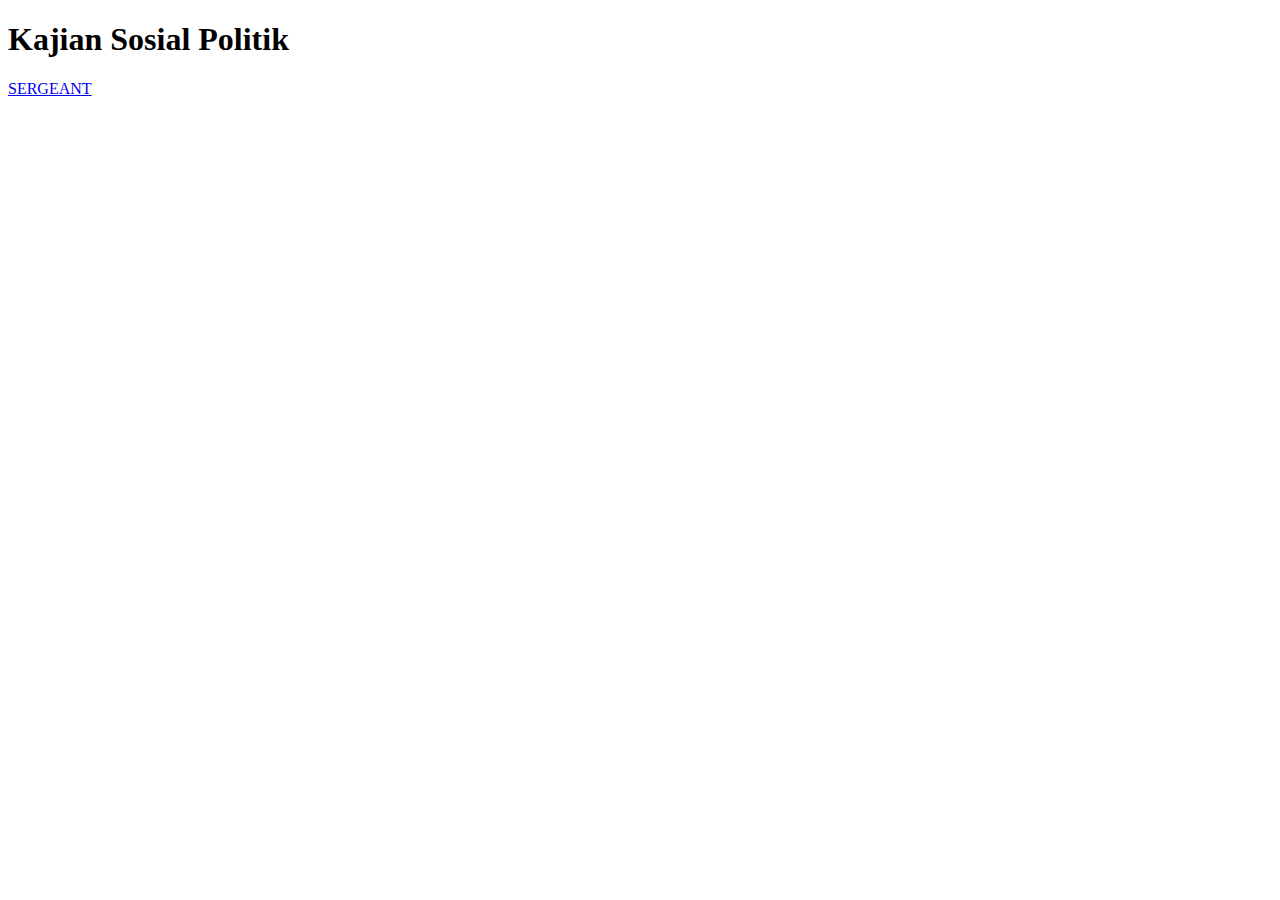
==== index.html @ 30b6e853 "Add files via upload" ====
<!DOCTYPE html>

<html>
 
<head>
    <title>KASOSPOL</title>
</head>
<body>
    <h1>Kajian Sosial Politik</h1>
    <a href="https://kasospolhimapolitik.wixsite.com/sergeant?fbclid=PAAaYvikmVhdh6gAH4PZGrUTFkPJGLUKDsXxnKDr95qn-3N9k2gryZGjcFigc_aem_AUZL0HPnElBtxL-oM6-B_MjoIgYTxKNNjK3VuhArwhARSippTDkQNTDtv_LL-2o8TUk" target=_blank title="Sekolah Pergerakan">
    SERGEANT
    </a>
</body>

</html>
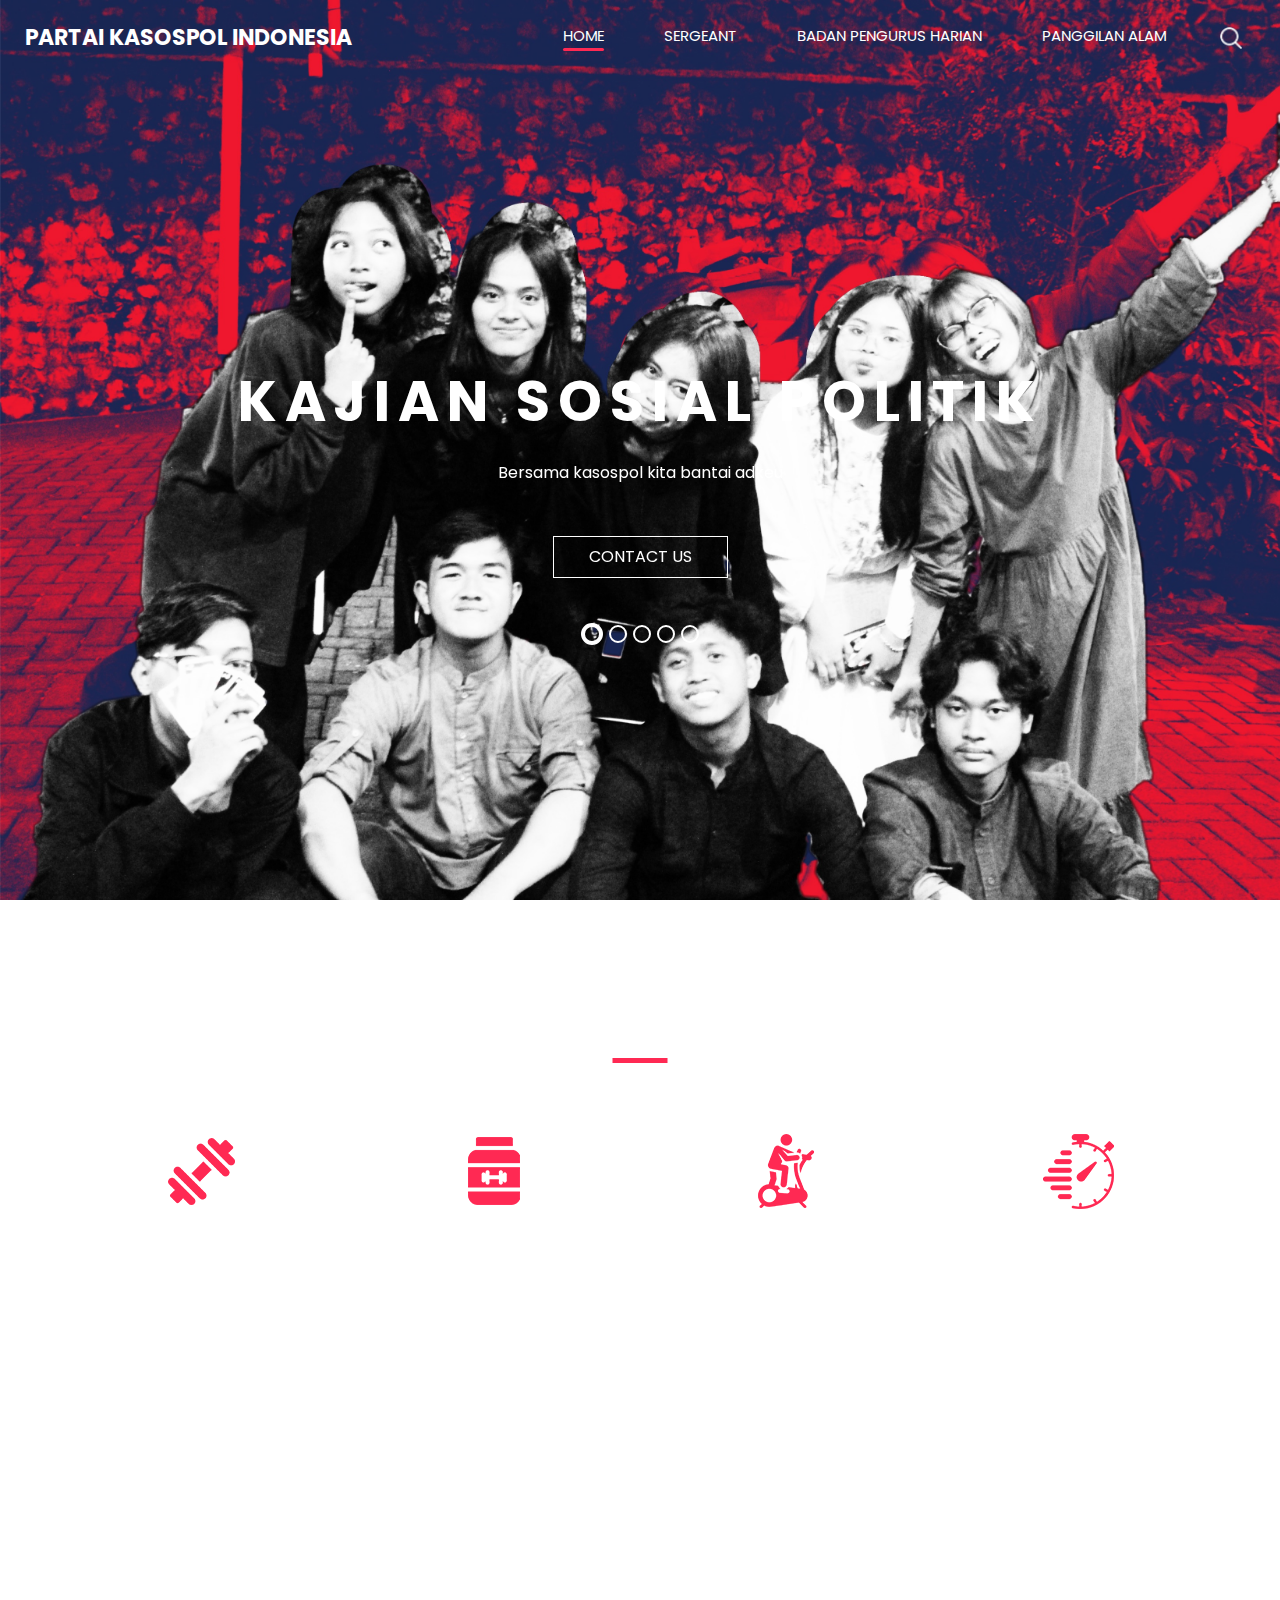
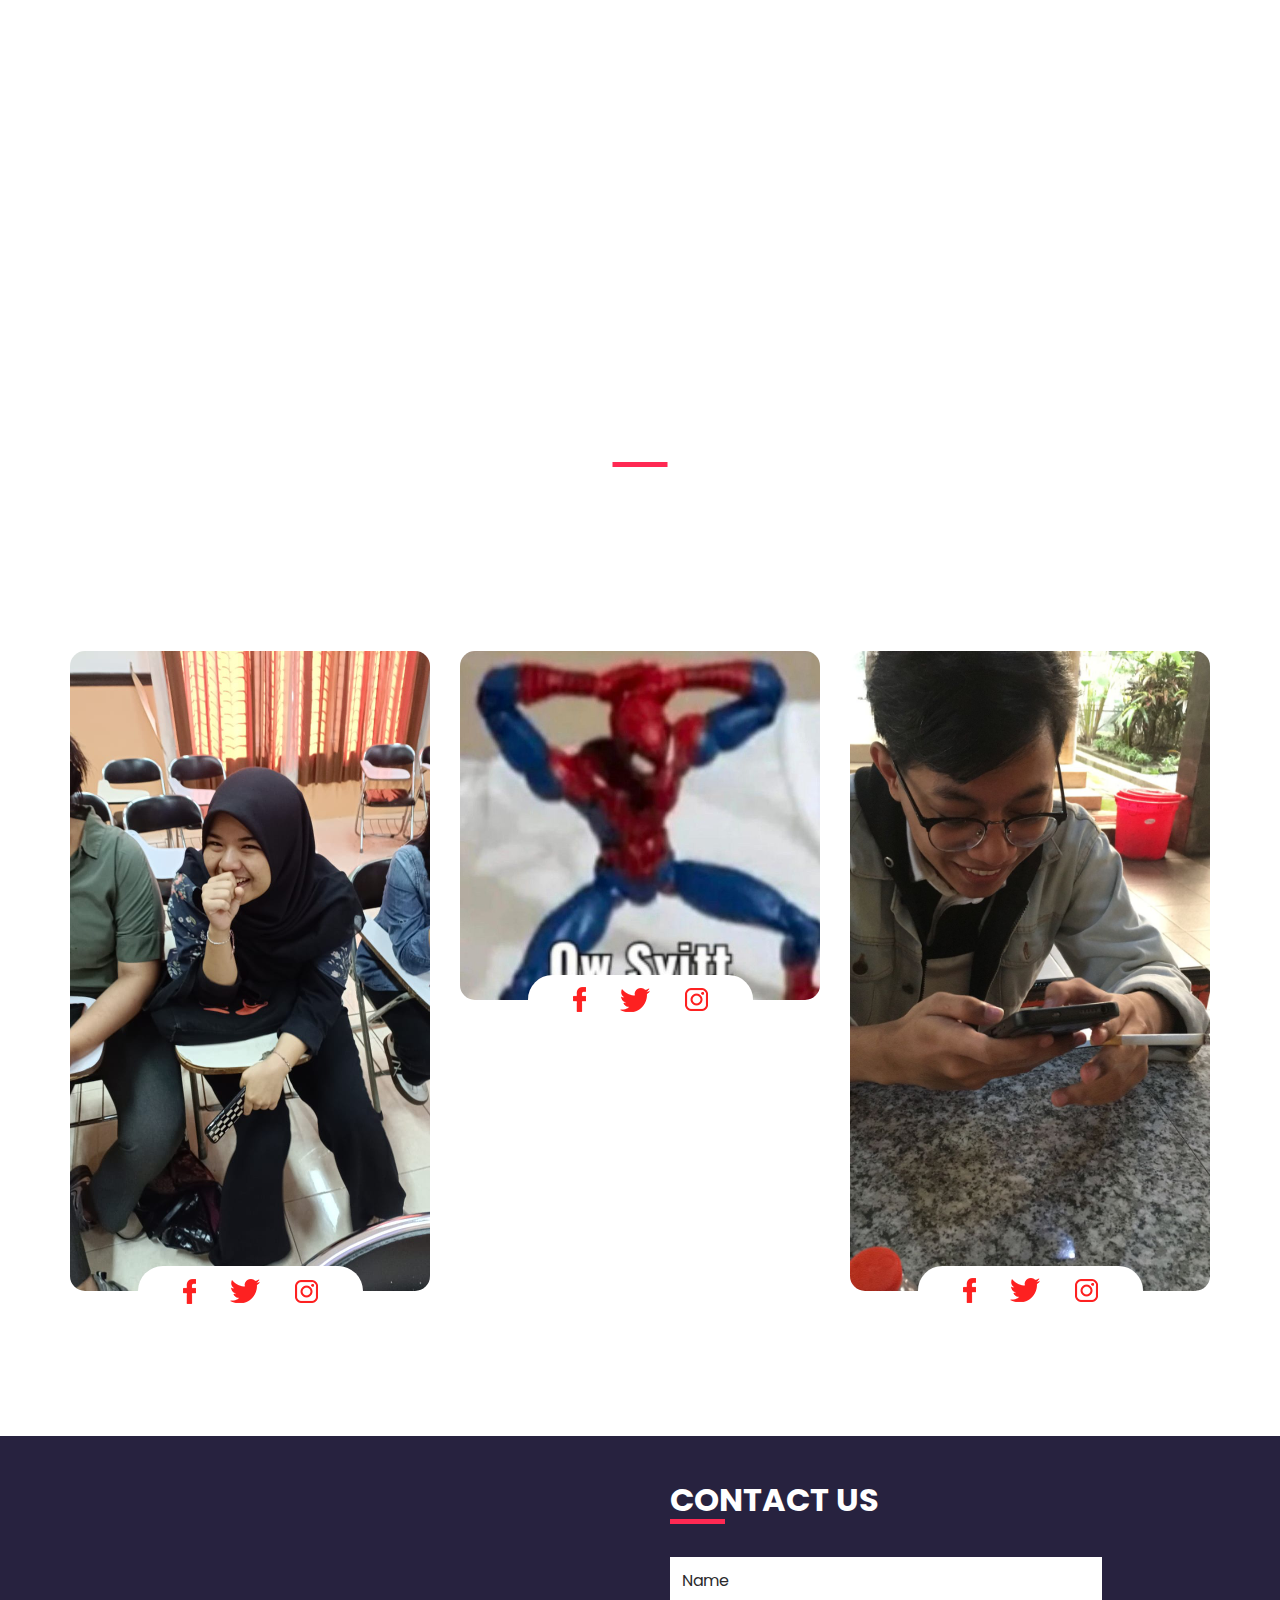
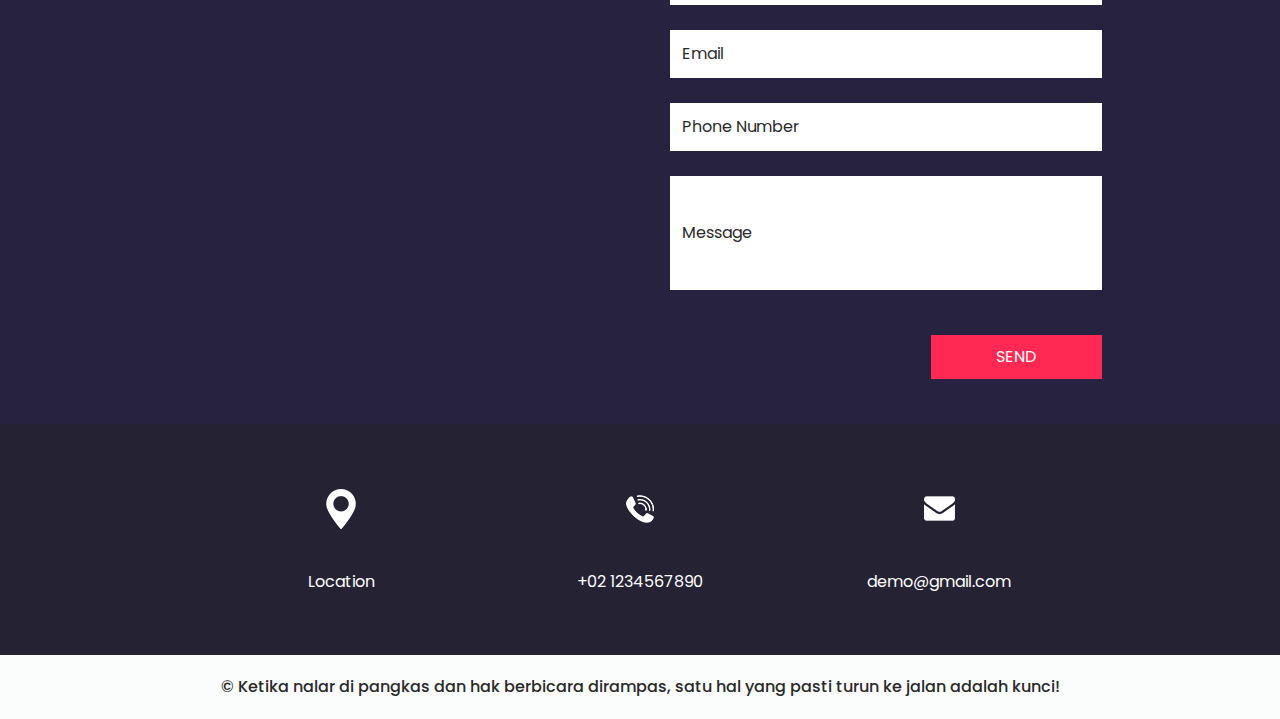
==== commit 7e5873a0: "Add files via upload" ====
--- a/index.html
+++ b/index.html
@@ -1,15 +1,533 @@
 <!DOCTYPE html>
-
 <html>
- 
+
 <head>
-    <title>KASOSPOL</title>
+  <!-- Basic -->
+  <meta charset="utf-8" />
+  <meta http-equiv="X-UA-Compatible" content="IE=edge" />
+  <!-- Mobile Metas -->
+  <meta name="viewport" content="width=device-width, initial-scale=1, shrink-to-fit=no" />
+  <!-- Site Metas -->
+  <meta name="keywords" content="" />
+  <meta name="description" content="" />
+  <meta name="author" content="" />
+
+  <title>Komunitas Jomok Sejahtera</title>
+
+  <!-- slider stylesheet -->
+  <link rel="stylesheet" type="text/css" href="https://cdnjs.cloudflare.com/ajax/libs/OwlCarousel2/2.3.4/assets/owl.carousel.min.css" />
+
+  <!-- bootstrap core css -->
+  <link rel="stylesheet" type="text/css" href="css/bootstrap.css" />
+
+  <!-- fonts style -->
+  <link href="https://fonts.googleapis.com/css?family=Poppins:400,600,700&display=swap" rel="stylesheet">
+  <!-- Custom styles for this template -->
+  <link href="css/style.css" rel="stylesheet" />
+  <!-- responsive style -->
+  <link href="css/responsive.css" rel="stylesheet" />
 </head>
+
 <body>
-    <h1>Kajian Sosial Politik</h1>
-    <a href="https://kasospolhimapolitik.wixsite.com/sergeant?fbclid=PAAaYvikmVhdh6gAH4PZGrUTFkPJGLUKDsXxnKDr95qn-3N9k2gryZGjcFigc_aem_AUZL0HPnElBtxL-oM6-B_MjoIgYTxKNNjK3VuhArwhARSippTDkQNTDtv_LL-2o8TUk" target=_blank title="Sekolah Pergerakan">
-    SERGEANT
-    </a>
+  <div class="hero_area">
+    <!-- header section strats -->
+    <header class="header_section">
+      <div class="container-fluid">
+        <nav class="navbar navbar-expand-lg custom_nav-container ">
+          <a class="navbar-brand" href="index.html">
+            <span>
+              Partai Kasospol Indonesia
+            </span>
+          </a>
+          <button class="navbar-toggler" type="button" data-toggle="collapse" data-target="#navbarSupportedContent" aria-controls="navbarSupportedContent" aria-expanded="false" aria-label="Toggle navigation">
+            <span class="navbar-toggler-icon"></span>
+          </button>
+
+          <div class="collapse navbar-collapse" id="navbarSupportedContent">
+            <div class="d-flex ml-auto flex-column flex-lg-row align-items-center">
+              <ul class="navbar-nav  ">
+                <li class="nav-item active">
+                  <a class="nav-link" href="index.html">Home <span class="sr-only">(current)</span></a>
+                </li>
+                <li class="nav-item ">
+                  <a class="nav-link" href="why.html"> SERGEANT </a>
+                </li>
+                </li>
+                <li class="nav-item">
+                  <a class="nav-link" href="trainer.html"> Badan Pengurus Harian</a>
+                </li>
+                <li class="nav-item">
+                  <a class="nav-link" href="contact.html"> panggilan alam</a>
+                </li>
+              </ul>
+              <div class="user_option">
+                <form class="form-inline my-2 my-lg-0 ml-0 ml-lg-4 mb-3 mb-lg-0">
+                  <button class="btn  my-2 my-sm-0 nav_search-btn" type="submit"></button>
+                </form>
+              </div>
+            </div>
+          </div>
+        </nav>
+      </div>
+    </header>
+    <!-- end header section -->
+    <!-- slider section -->
+    <section class=" slider_section position-relative">
+      <div id="carouselExampleIndicators" class="carousel slide" data-ride="carousel">
+        <div class="carousel-inner">
+          <div class="carousel-item active">
+            <div class="container">
+              <div class="col-lg-10 col-md-11 mx-auto">
+                <div class="detail-box">
+                  <div>
+                    <h3>
+                      
+                    </h3>
+                    <h2>
+                      
+                    </h2>
+                    <h1>
+                      Kajian Sosial Politik
+                    </h1>
+                    <p>
+                      Bersama kasospol kita bantai adkeu
+                      </p>
+                    <div class="">
+                      <a href="">
+                        Contact Us
+                      </a>
+                    </div>
+                  </div>
+                </div>
+              </div>
+            </div>
+          </div>
+          <div class="carousel-item">
+            <div class="container">
+              <div class="col-lg-10 col-md-11 mx-auto">
+                <div class="detail-box">
+                  <div>
+                    <h3>
+                      
+                    </h3>
+                    <h2>
+                      
+                    </h2>
+                    <h1>
+                      KAJIAN SOSIAL POLITIK
+                    </h1>
+                    <p>
+                      Bersama kasospol kita bantai adkeu
+                      </p>
+                    <div class="">
+                      <a href="">
+                        Contact Us
+                      </a>
+                    </div>
+                  </div>
+                </div>
+              </div>
+            </div>
+          </div>
+          <div class="carousel-item">
+            <div class="container">
+              <div class="col-lg-10 col-md-11 mx-auto">
+                <div class="detail-box">
+                  <div>
+                    <h3>
+                      
+                    </h3>
+                    <h2>
+                      
+                    </h2>
+                    <h1>
+                      KAJIAN SOSIAL POLITIK
+                    </h1>
+                    <p>
+                      Bersama kasospol kita bantai adkeu
+                    </p>
+                    <div class="">
+                      <a href="">
+                        Contact Us
+                      </a>
+                    </div>
+                  </div>
+                </div>
+              </div>
+            </div>
+          </div>
+          <div class="carousel-item">
+            <div class="container">
+              <div class="col-lg-10 col-md-11 mx-auto">
+                <div class="detail-box">
+                  <div>
+                    <h3>
+                      
+                    </h3>
+                    <h2>
+                      
+                    </h2>
+                    <h1>
+                      KAJIAN SOSIAL POLITIK
+                    </h1>
+                    <p>
+                      Bersama kasospol kita bantai adkeu
+                    </p>
+                    <div class="">
+                      <a href="">
+                        Contact Us
+                      </a>
+                    </div>
+                  </div>
+                </div>
+              </div>
+            </div>
+          </div>
+          <div class="carousel-item">
+            <div class="container">
+              <div class="col-lg-10 col-md-11 mx-auto">
+                <div class="detail-box">
+                  <div>
+                    <h3>
+                     
+                    </h3>
+                    <h2>
+                      
+                    </h2>
+                    <h1>
+                      KAJIAN SOSIAL POLITIK
+                    </h1>
+                    <p>
+                      Bersama kasospol kita bantai adkeu
+                    </p>
+                    <div class="">
+                      <a href="">
+                        Contact Us
+                      </a>
+                    </div>
+                  </div>
+                </div>
+              </div>
+            </div>
+          </div>
+        </div>
+        <ol class="carousel-indicators">
+          <li data-target="#carouselExampleIndicators" data-slide-to="0" class="active"></li>
+          <li data-target="#carouselExampleIndicators" data-slide-to="1"></li>
+          <li data-target="#carouselExampleIndicators" data-slide-to="2"></li>
+          <li data-target="#carouselExampleIndicators" data-slide-to="3"></li>
+          <li data-target="#carouselExampleIndicators" data-slide-to="4"></li>
+        </ol>
+      </div>
+    </section>
+    <!-- end slider section -->
+  </div>
+
+
+  <!-- Us section -->
+
+  <section class="us_section layout_padding">
+    <div class="container">
+      <div class="heading_container">
+        <h2>
+          Kenapa Kasospol?
+        </h2>
+      </div>
+
+      <div class="us_container ">
+        <div class="row">
+          <div class="col-lg-3 col-md-6">
+            <div class="box">
+              <div class="img-box">
+                <img src="images/u-1.png" alt="">
+              </div>
+              <div class="detail-box">
+                <h5>
+                  TAHAN BANTING
+                </h5>
+                <p>
+                  iya, kalian ga salah baca kita tahan banting banget
+                </p>
+              </div>
+            </div>
+          </div>
+          <div class="col-lg-3 col-md-6">
+            <div class="box">
+              <div class="img-box">
+                <img src="images/u-4.png" alt="">
+              </div>
+              <div class="detail-box">
+                <h5>
+                  MOKEL
+                </h5>
+                <p>
+                  mokel hehe
+                </p>
+              </div>
+            </div>
+          </div>
+          <div class="col-lg-3 col-md-6">
+            <div class="box">
+              <div class="img-box">
+                <img src="images/u-2.png" alt="">
+              </div>
+              <div class="detail-box">
+                <h5>
+                  SEHAT WAL AFIAT
+                </h5>
+                <p>
+                  Insyaallah
+                </p>
+              </div>
+            </div>
+          </div>
+          <div class="col-lg-3 col-md-6">
+            <div class="box">
+              <div class="img-box">
+                <img src="images/u-3.png" alt="">
+              </div>
+              <div class="detail-box">
+                <h5>
+                  TEPAT WAKTU
+                </h5>
+                <p>
+                  Pending sampe mampus
+                </p>
+              </div>
+            </div>
+          </div>
+        </div>
+      </div>
+    </div>
+  </section>
+
+  <!-- end us section -->
+
+
+  <!-- heathy section -->
+
+  <section class="heathy_section layout_padding">
+    <div class="container">
+
+      <div class="row">
+        <div class="col-md-12 mx-auto">
+          <div class="detail-box">
+            <h2>
+              SERGEANT
+            </h2>
+            <p>
+              Fasilitator pencerdasan isu serta ideologi sebagai pembekalan mahasiswa politik sebelum turun ke jalan.
+            </p>
+            <div class="btn-box">
+              <a href="https://www.instagram.com/fahrezahzf/">
+                READ MORE
+              </a>
+            </div>
+          </div>
+        </div>
+      </div>
+
+    </div>
+  </section>
+
+  <!-- end heathy section -->
+
+  <!-- trainer section -->
+
+  <section class="trainer_section layout_padding">
+    <div class="container">
+      <div class="heading_container">
+        <h2>
+          BADAN PENGURUS HARIAN
+        </h2>
+      </div>
+      <div class="row">
+        <div class="col-lg-4 col-md-6 mx-auto">
+          <div class="box">
+            <div class="name">
+              <h5>
+                SHAFA MAYLAFFAIZA
+                <h6>
+                  Kepala Bidang Penalaran
+                </h6>
+              </h5>
+            </div>
+            <div class="img-box">
+              <img src="images/mbak shafa.jpg" alt="">
+            </div>
+            <div class="social_box">
+              <a href="">
+                <img src="images/facebook-logo.png" alt="">
+              </a>
+              <a href="">
+                <img src="images/twitter.png" alt="">
+              </a>
+              <a href="https://www.instagram.com/shafaiiza/">
+                <img src="images/instagram-logo.png" alt="">
+              </a>
+            </div>
+          </div>
+        </div>
+        <div class="col-lg-4 col-md-6 mx-auto">
+          <div class="box">
+            <div class="name">
+              <h5>
+                ABDUL AZIZ
+                <h6>
+                  Kepala Departemen
+                </h6>
+              </h5>
+            </div>
+            <div class="img-box">
+              <img src="images/owshitt.jpg" alt="">
+            </div>
+            <div class="social_box">
+              <a href="">
+                <img src="images/facebook-logo.png" alt="">
+              </a>
+              <a href="">
+                <img src="images/twitter.png" alt="">
+              </a>
+              <a href="">
+                <img src="images/instagram-logo.png" alt="">
+              </a>
+            </div>
+          </div>
+        </div>
+        <div class="col-lg-4 col-md-6 mx-auto">
+          <div class="box">
+            <div class="name">
+              <h5>
+                ATHO’ILLAH S. A
+                <h6>
+                  Kepala Bidang Pergerakan
+                </h6>
+              </h5>
+            </div>
+            <div class="img-box">
+              <img src="images/WhatsApp Image 2024-03-27 at 15.25.57_465df3f9.jpg" alt="">
+            </div>
+            <div class="social_box">
+              <a href="">
+                <img src="images/facebook-logo.png" alt="">
+              </a>
+              <a href="">
+                <img src="images/twitter.png" alt="">
+              </a>
+              <a href="">
+                <img src="images/instagram-logo.png" alt="">
+              </a>
+            </div>
+          </div>
+        </div>
+      </div>
+    </div>
+  </section>
+
+  <!-- end trainer section -->
+
+  <!-- contact section -->
+
+  <section class="contact_section ">
+    <div class="container-fluid">
+      <div class="row">
+        <div class="col-md-6 px-0">
+          <div class="img-box">
+            <img src="images/IMG_8226.JPEG.jpg" alt="">
+          </div>
+        </div>
+        <div class="col-lg-5 col-md-6">
+          <div class="form_container pr-0 pr-lg-5 mr-0 mr-lg-2">
+            <div class="heading_container">
+              <h2>
+                Contact Us
+              </h2>
+            </div>
+            <form action="">
+              <div>
+                <input type="text" placeholder="Name" />
+              </div>
+              <div>
+                <input type="email" placeholder="Email" />
+              </div>
+              <div>
+                <input type="text" placeholder="Phone Number" />
+              </div>
+              <div>
+                <input type="text" class="message-box" placeholder="Message" />
+              </div>
+              <div class="d-flex ">
+                <button>
+                  Send
+                </button>
+              </div>
+            </form>
+          </div>
+        </div>
+      </div>
+    </div>
+  </section>
+
+  <!-- end contact section -->
+
+  <!-- info section -->
+  <section class="info_section layout_padding2">
+    <div class="container">
+      <div class="info_items">
+        <a href="">
+          <div class="item ">
+            <div class="img-box box-1">
+              <img src="" alt="">
+            </div>
+            <div class="detail-box">
+              <p>
+                Location
+              </p>
+            </div>
+          </div>
+        </a>
+        <a href="">
+          <div class="item ">
+            <div class="img-box box-2">
+              <img src="" alt="">
+            </div>
+            <div class="detail-box">
+              <p>
+                +02 1234567890
+              </p>
+            </div>
+          </div>
+        </a>
+        <a href="">
+          <div class="item ">
+            <div class="img-box box-3">
+              <img src="" alt="">
+            </div>
+            <div class="detail-box">
+              <p>
+                demo@gmail.com
+              </p>
+            </div>
+          </div>
+        </a>
+      </div>
+    </div>
+  </section>
+
+  <!-- end info_section -->
+
+  <!-- footer section -->
+  <footer class="container-fluid footer_section">
+    <p>
+      &copy; Ketika nalar di pangkas dan hak berbicara dirampas,
+      <a>satu hal yang pasti turun ke jalan adalah kunci!</a>
+    </p>
+  </footer>
+  <!-- footer section -->
+
+  <script src="js/jquery-3.4.1.min.js"></script>
+  <script src="js/bootstrap.js"></script>
+
 </body>
 
 </html>--- a/css/style.css
+++ b/css/style.css
@@ -0,0 +1,593 @@
+body {
+  font-family: 'Poppins', sans-serif;
+  color: #000000;
+  background-color: #ffffff;
+}
+
+.layout_padding {
+  padding-top: 120px;
+  padding-bottom: 120px;
+}
+
+.layout_padding2 {
+  padding-top: 45px;
+  padding-bottom: 45px;
+}
+
+.layout_padding2-top {
+  padding-top: 45px;
+}
+
+.layout_padding2-bottom {
+  padding-bottom: 45px;
+}
+
+.layout_padding-top {
+  padding-top: 120px;
+}
+
+.layout_padding-bottom {
+  padding-bottom: 120px;
+}
+
+.heading_container {
+  display: -webkit-box;
+  display: -ms-flexbox;
+  display: flex;
+  -webkit-box-pack: center;
+      -ms-flex-pack: center;
+          justify-content: center;
+  text-align: center;
+}
+
+.heading_container h2 {
+  font-weight: bold;
+  position: relative;
+  padding-bottom: 5px;
+  text-transform: uppercase;
+}
+
+.heading_container h2::before {
+  content: "";
+  position: absolute;
+  bottom: 0;
+  left: 50%;
+  width: 55px;
+  height: 5px;
+  background-color: #ff2953;
+  -webkit-transform: translateX(-50%);
+          transform: translateX(-50%);
+}
+
+/*header section*/
+.hero_area {
+  height: 100vh;
+  display: -webkit-box;
+  display: -ms-flexbox;
+  display: flex;
+  -webkit-box-orient: vertical;
+  -webkit-box-direction: normal;
+      -ms-flex-direction: column;
+          flex-direction: column;
+  background-image: url(../images/IMG_8246.JPEG.jpg);
+  background-size: cover;
+  background-attachment: fixed;
+}
+
+.sub_page .hero_area {
+  height: auto;
+}
+
+.sub_page .who_section.layout_padding {
+  padding-top: 0;
+}
+
+.hero_area.sub_pages {
+  height: auto;
+}
+
+.header_section .container-fluid {
+  padding-right: 25px;
+  padding-left: 25px;
+}
+
+.header_section .nav_container {
+  margin: 0 auto;
+}
+
+.custom_nav-container.navbar-expand-lg .navbar-nav .nav-item .nav-link {
+  margin: 10px 30px;
+  padding: 0;
+  padding-bottom: 3px;
+  color: #ffffff;
+  text-align: center;
+  position: relative;
+  text-transform: uppercase;
+  font-size: 15px;
+}
+
+.custom_nav-container.navbar-expand-lg .navbar-nav .nav-item .nav-link::after {
+  display: none;
+  content: "";
+  position: absolute;
+  left: 0;
+  bottom: 0;
+  width: 100%;
+  height: 3px;
+  border-radius: 5px;
+  background-color: #ffffff;
+}
+
+.custom_nav-container.navbar-expand-lg .navbar-nav .nav-item.active a::after, .custom_nav-container.navbar-expand-lg .navbar-nav .nav-item:hover a::after {
+  display: block;
+  background-color: #ff2953;
+}
+
+a,
+a:hover,
+a:focus {
+  text-decoration: none;
+}
+
+a:hover,
+a:focus {
+  color: initial;
+}
+
+.btn,
+.btn:focus {
+  outline: none !important;
+  -webkit-box-shadow: none;
+          box-shadow: none;
+}
+
+.user_option {
+  display: -webkit-box;
+  display: -ms-flexbox;
+  display: flex;
+  -webkit-box-align: center;
+      -ms-flex-align: center;
+          align-items: center;
+}
+
+.user_option a {
+  color: #ffffff;
+  margin: 10px 30px;
+}
+
+.custom_nav-container .nav_search-btn {
+  background-image: url(../images/search-icon.png);
+  background-size: 22px;
+  background-repeat: no-repeat;
+  background-position-y: 7px;
+  width: 35px;
+  height: 35px;
+  padding: 0;
+  border: none;
+}
+
+.navbar-brand {
+  display: -webkit-box;
+  display: -ms-flexbox;
+  display: flex;
+  -webkit-box-align: center;
+      -ms-flex-align: center;
+          align-items: center;
+  position: relative;
+}
+
+.navbar-brand span {
+  font-size: 22px;
+  text-transform: uppercase;
+  font-weight: bold;
+  color: #ffffff;
+  position: relative;
+  z-index: 3;
+}
+
+.custom_nav-container {
+  z-index: 99999;
+  padding: 15px 0;
+}
+
+.custom_nav-container .navbar-toggler {
+  outline: none;
+}
+
+.custom_nav-container .navbar-toggler .navbar-toggler-icon {
+  background-image: url(../images/menu.png);
+  background-size: 55px;
+}
+
+/*end header section*/
+.slider_section {
+  -webkit-box-flex: 1;
+      -ms-flex: 1;
+          flex: 1;
+  display: -webkit-box;
+  display: -ms-flexbox;
+  display: flex;
+  -webkit-box-align: center;
+      -ms-flex-align: center;
+          align-items: center;
+  color: #ffffff;
+}
+
+.slider_section #carouselExampleIndicators {
+  width: 100%;
+}
+
+.slider_section .row {
+  -webkit-box-align: center;
+      -ms-flex-align: center;
+          align-items: center;
+}
+
+.slider_section .box {
+  margin: 125px 0;
+}
+
+.slider_section .detail-box {
+  text-align: center;
+}
+
+.slider_section .detail-box h1,
+.slider_section .detail-box h2,
+.slider_section .detail-box h3 {
+  text-transform: uppercase;
+  font-weight: bold;
+}
+
+.slider_section .detail-box h2 {
+  font-size: 2.5rem;
+}
+
+.slider_section .detail-box h1 {
+  font-size: 3.5rem;
+  font-weight: bold;
+  letter-spacing: .5rem;
+}
+
+.slider_section .detail-box p {
+  margin-top: 25px;
+}
+
+.slider_section .detail-box a {
+  display: inline-block;
+  padding: 8px 35px;
+  background-color: transparent;
+  border: 1.5px solid #ffffff;
+  color: #ffffff;
+  border-radius: 0px;
+  -webkit-transition: -webkit-transform 0.3s;
+  transition: -webkit-transform 0.3s;
+  transition: transform 0.3s;
+  transition: transform 0.3s, -webkit-transform 0.3s;
+  text-transform: uppercase;
+  margin-top: 35px;
+}
+
+.slider_section .detail-box a:hover {
+  background-color: #ffffff;
+  color: #000000;
+}
+
+.slider_section #carouselExampleIndicators .carousel-indicators {
+  position: unset;
+  margin: 0;
+  margin-top: 45px;
+  -webkit-box-align: center;
+      -ms-flex-align: center;
+          align-items: center;
+}
+
+.slider_section #carouselExampleIndicators .carousel-indicators li {
+  width: 14px;
+  height: 14px;
+  background-color: transparent;
+  border: 2px solid #ffffff;
+  border-radius: 100%;
+  opacity: 1;
+}
+
+.slider_section #carouselExampleIndicators .carousel-indicators li.active {
+  border: 4px solid #ffffff;
+}
+
+.us_section {
+  background-image: url(../images/642aa2d53e892-demo-mahasiswa-di-depan-gedung-dprd-kota-malang_malang.jpg);
+  background-size: cover;
+  background-attachment: fixed;
+  color: #ffffff;
+}
+
+.us_section .us_container {
+  padding-top: 25px;
+}
+
+.us_section .us_container .box {
+  display: -webkit-box;
+  display: -ms-flexbox;
+  display: flex;
+  -webkit-box-orient: vertical;
+  -webkit-box-direction: normal;
+      -ms-flex-direction: column;
+          flex-direction: column;
+  -webkit-box-align: center;
+      -ms-flex-align: center;
+          align-items: center;
+  text-align: center;
+  margin: 25px 10px 0 10px;
+}
+
+.us_section .us_container .box .img-box {
+  height: 100px;
+  display: -webkit-box;
+  display: -ms-flexbox;
+  display: flex;
+  -webkit-box-align: center;
+      -ms-flex-align: center;
+          align-items: center;
+  -webkit-box-pack: center;
+      -ms-flex-pack: center;
+          justify-content: center;
+}
+
+.us_section .us_container .box .img-box img {
+  max-width: 100%;
+}
+
+.us_section .us_container .box .detail-box h5 {
+  font-weight: bold;
+}
+
+.heathy_section {
+  background-image: url(../images/Universitas-Brawijaya.jpg);
+  background-size: cover;
+  background-attachment: fixed;
+  color: #ffffff;
+  text-align: center;
+}
+
+.heathy_section h2 {
+  font-weight: bold;
+}
+
+.heathy_section p {
+  margin-top: 35px;
+}
+
+.heathy_section .btn-box {
+  display: -webkit-box;
+  display: -ms-flexbox;
+  display: flex;
+  -webkit-box-pack: center;
+      -ms-flex-pack: center;
+          justify-content: center;
+  margin-top: 45px;
+}
+
+.heathy_section .btn-box a {
+  display: inline-block;
+  padding: 8px 35px;
+  background-color: transparent;
+  border: 1.5px solid #ffffff;
+  color: #ffffff;
+  border-radius: 0;
+  -webkit-transition: -webkit-transform 0.3s;
+  transition: -webkit-transform 0.3s;
+  transition: transform 0.3s;
+  transition: transform 0.3s, -webkit-transform 0.3s;
+  text-transform: uppercase;
+}
+
+.heathy_section .btn-box a:hover {
+  background-color: #ffffff;
+  color: #000000;
+}
+
+.trainer_section {
+  background-image: url(../images/munirsaid.jpeg);
+  background-size: cover;
+  background-attachment: fixed;
+  color: #ffffff;
+}
+
+.trainer_section .box {
+  margin-top: 55px;
+  display: -webkit-box;
+  display: -ms-flexbox;
+  display: flex;
+  -webkit-box-orient: vertical;
+  -webkit-box-direction: normal;
+      -ms-flex-direction: column;
+          flex-direction: column;
+  -webkit-box-align: center;
+      -ms-flex-align: center;
+          align-items: center;
+  text-align: center;
+}
+
+.trainer_section .box .name h5 {
+  font-weight: bold;
+  margin-bottom: 15px;
+}
+
+.trainer_section .box .img-box {
+  border-radius: 15px;
+  overflow: hidden;
+}
+
+.trainer_section .box .img-box img {
+  width: 100%;
+}
+
+.trainer_section .box .social_box {
+  display: -webkit-box;
+  display: -ms-flexbox;
+  display: flex;
+  -webkit-box-pack: justify;
+      -ms-flex-pack: justify;
+          justify-content: space-between;
+  width: 225px;
+  padding: 12px 45px;
+  background-color: #ffffff;
+  border-radius: 50px;
+  margin-top: -25px;
+}
+
+.contact_section {
+  position: relative;
+  background-color: #27223f;
+  color: #ffffff;
+}
+
+.contact_section .heading_container {
+  -webkit-box-pack: start;
+      -ms-flex-pack: start;
+          justify-content: start;
+}
+
+.contact_section .heading_container h2::before {
+  text-align: left;
+  left: 0;
+  -webkit-transform: none;
+          transform: none;
+}
+
+.contact_section .row {
+  -webkit-box-align: center;
+      -ms-flex-align: center;
+          align-items: center;
+}
+
+.contact_section .img-box img {
+  width: 100%;
+}
+
+.contact_section .form_container {
+  padding: 45px 0 45px 15px;
+}
+
+.contact_section input {
+  width: 100%;
+  border: none;
+  background-color: #ffffff;
+  outline: none;
+  color: #000000;
+  margin-top: 25px;
+  padding: 12px;
+}
+
+.contact_section input::-webkit-input-placeholder {
+  color: #2a2a2c;
+}
+
+.contact_section input:-ms-input-placeholder {
+  color: #2a2a2c;
+}
+
+.contact_section input::-ms-input-placeholder {
+  color: #2a2a2c;
+}
+
+.contact_section input::placeholder {
+  color: #2a2a2c;
+}
+
+.contact_section input.message-box {
+  padding: 45px 12px;
+}
+
+.contact_section button {
+  padding: 10px 65px;
+  outline: none;
+  border: none;
+  color: #ffffff;
+  background: #ff2953;
+  margin: 45px 0 0 auto;
+  text-transform: uppercase;
+}
+
+.info_section {
+  background-color: #252233;
+}
+
+.info_items {
+  width: 70%;
+  margin: 0 auto;
+  display: -webkit-box;
+  display: -ms-flexbox;
+  display: flex;
+  -webkit-box-pack: justify;
+      -ms-flex-pack: justify;
+          justify-content: space-between;
+}
+
+.info_items .item {
+  width: 200px;
+  display: -webkit-box;
+  display: -ms-flexbox;
+  display: flex;
+  -webkit-box-orient: vertical;
+  -webkit-box-direction: normal;
+      -ms-flex-direction: column;
+          flex-direction: column;
+  -webkit-box-align: center;
+      -ms-flex-align: center;
+          align-items: center;
+  text-align: center;
+}
+
+.info_items .item .img-box {
+  width: 80px;
+  height: 80px;
+  border-radius: 100%;
+  background-repeat: no-repeat;
+  background-position: center;
+}
+
+.info_items .item .detail-box {
+  margin-top: 5px;
+  color: #fff;
+}
+
+.info_items {
+  position: relative;
+}
+
+.info_items a {
+  position: relative;
+}
+
+.info_items .item .img-box.box-1 {
+  background-image: url(../images/location-white.png);
+}
+
+.info_items .item .img-box.box-2 {
+  background-image: url(../images/telephone-white.png);
+}
+
+.info_items .item .img-box.box-3 {
+  background-image: url(../images/envelope-white.png);
+}
+
+/* footer section*/
+.footer_section {
+  background-color: #fbfdfd;
+  padding: 20px;
+  font-weight: 500;
+}
+
+.footer_section p {
+  color: #292929;
+  margin: 0;
+  text-align: center;
+}
+
+.footer_section a {
+  color: #292929;
+}
+
+/* end footer section*/
+/*# sourceMappingURL=style.css.map */--- a/css/responsive.css
+++ b/css/responsive.css
@@ -0,0 +1,68 @@
+@media (max-width: 1120px) {}
+
+@media (max-width: 992px) {
+    .hero_area {
+        height: auto;
+    }
+
+    .custom_nav-container .nav_search-btn {
+        background-position: center;
+        margin-top: 10px;
+    }
+
+    .slider_section {
+        padding-top: 45px;
+        padding-bottom: 75px;
+    }
+
+    .info_items {
+        width: 100%;
+    }
+}
+
+@media (max-width: 768px) {
+    .contact_section .form_container {
+        padding: 45px 0;
+    }
+
+    .info_items {
+        flex-direction: column;
+        align-items: center;
+    }
+
+    .contact_section .heading_container {
+        justify-content: center;
+    }
+
+    .contact_section .heading_container h2::before {
+        left: 50%;
+        transform: translateX(-50%);
+    }
+
+    .contact_section button {
+        margin: 45px auto 0 auto;
+    }
+}
+
+
+@media (max-width: 576px) {
+    .slider_section .detail-box h1 {
+        font-size: 3rem;
+    }
+}
+
+@media (max-width: 480px) {}
+
+@media (max-width: 420px) {
+    .slider_section .detail-box h1 {
+        letter-spacing: .3rem;
+    }
+}
+
+@media (max-width: 360px) {}
+
+@media (min-width: 1200px) {
+    .container {
+        max-width: 1170px;
+    }
+}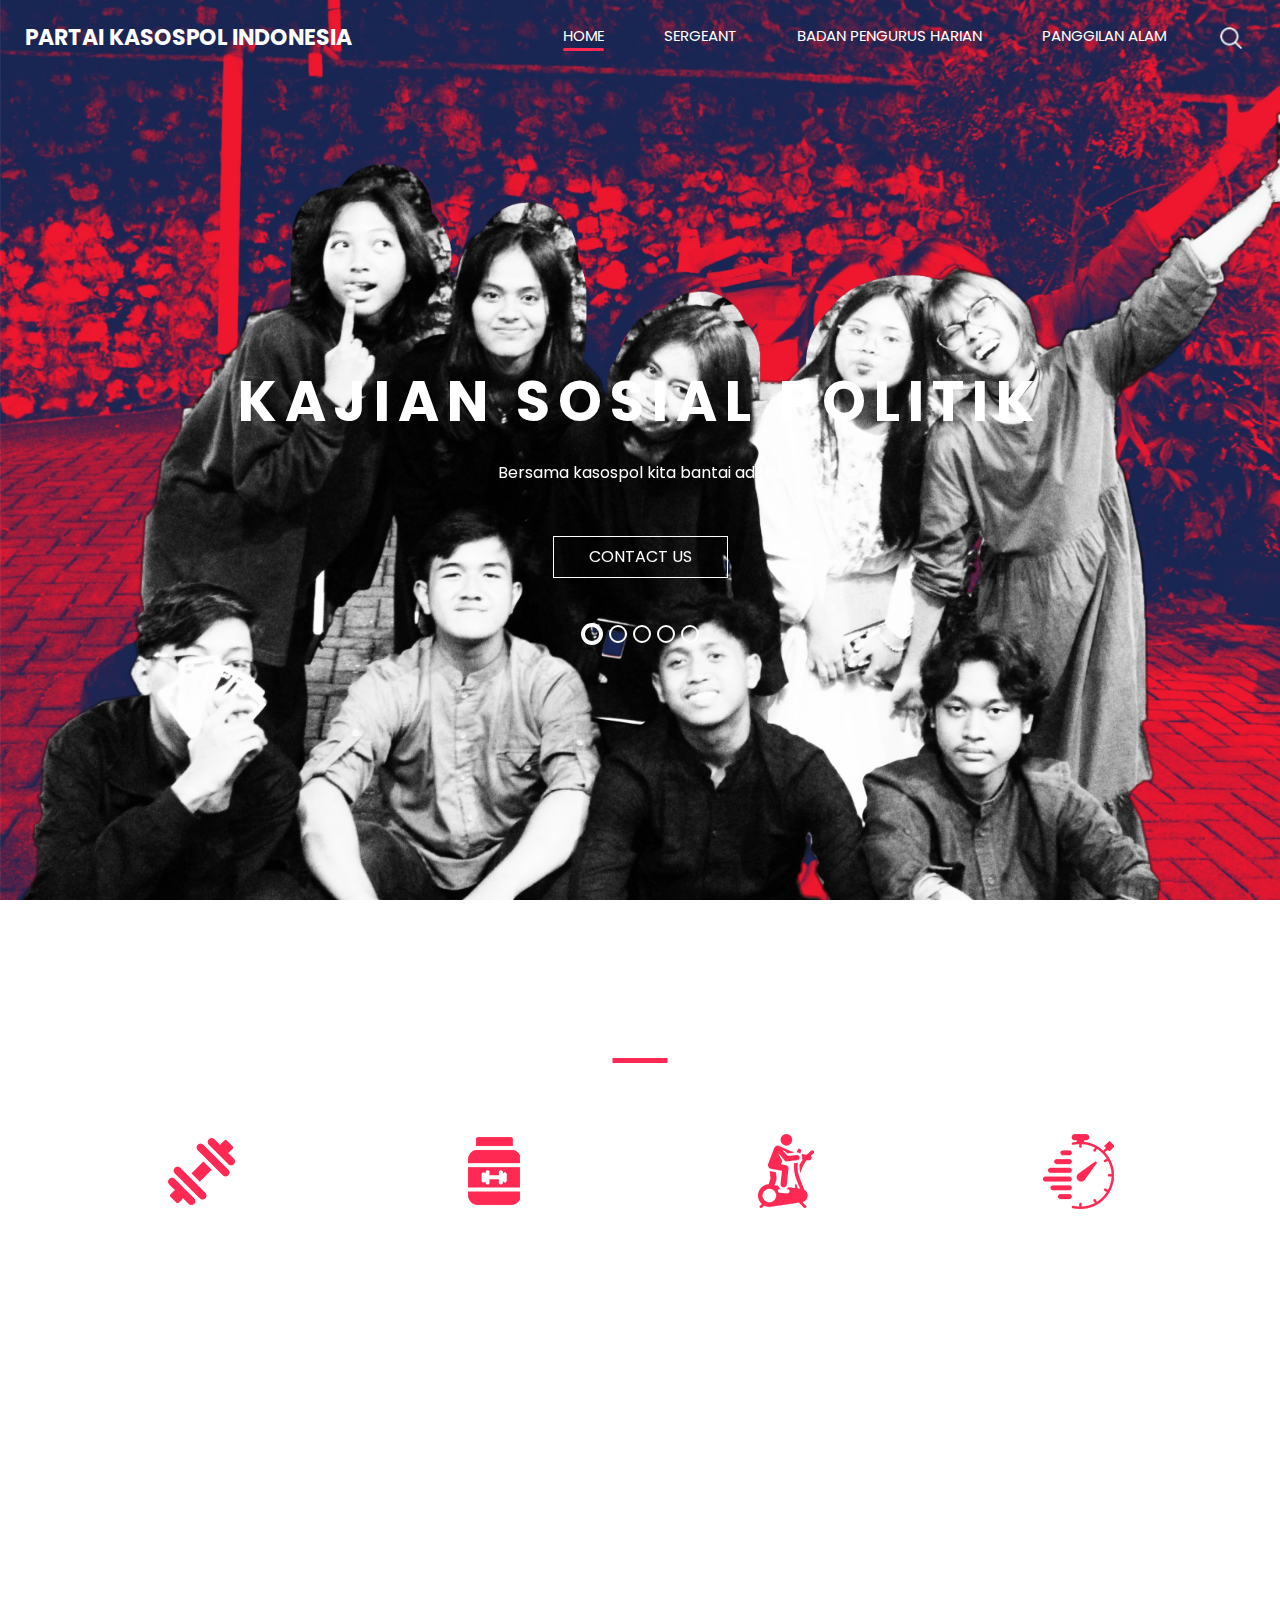
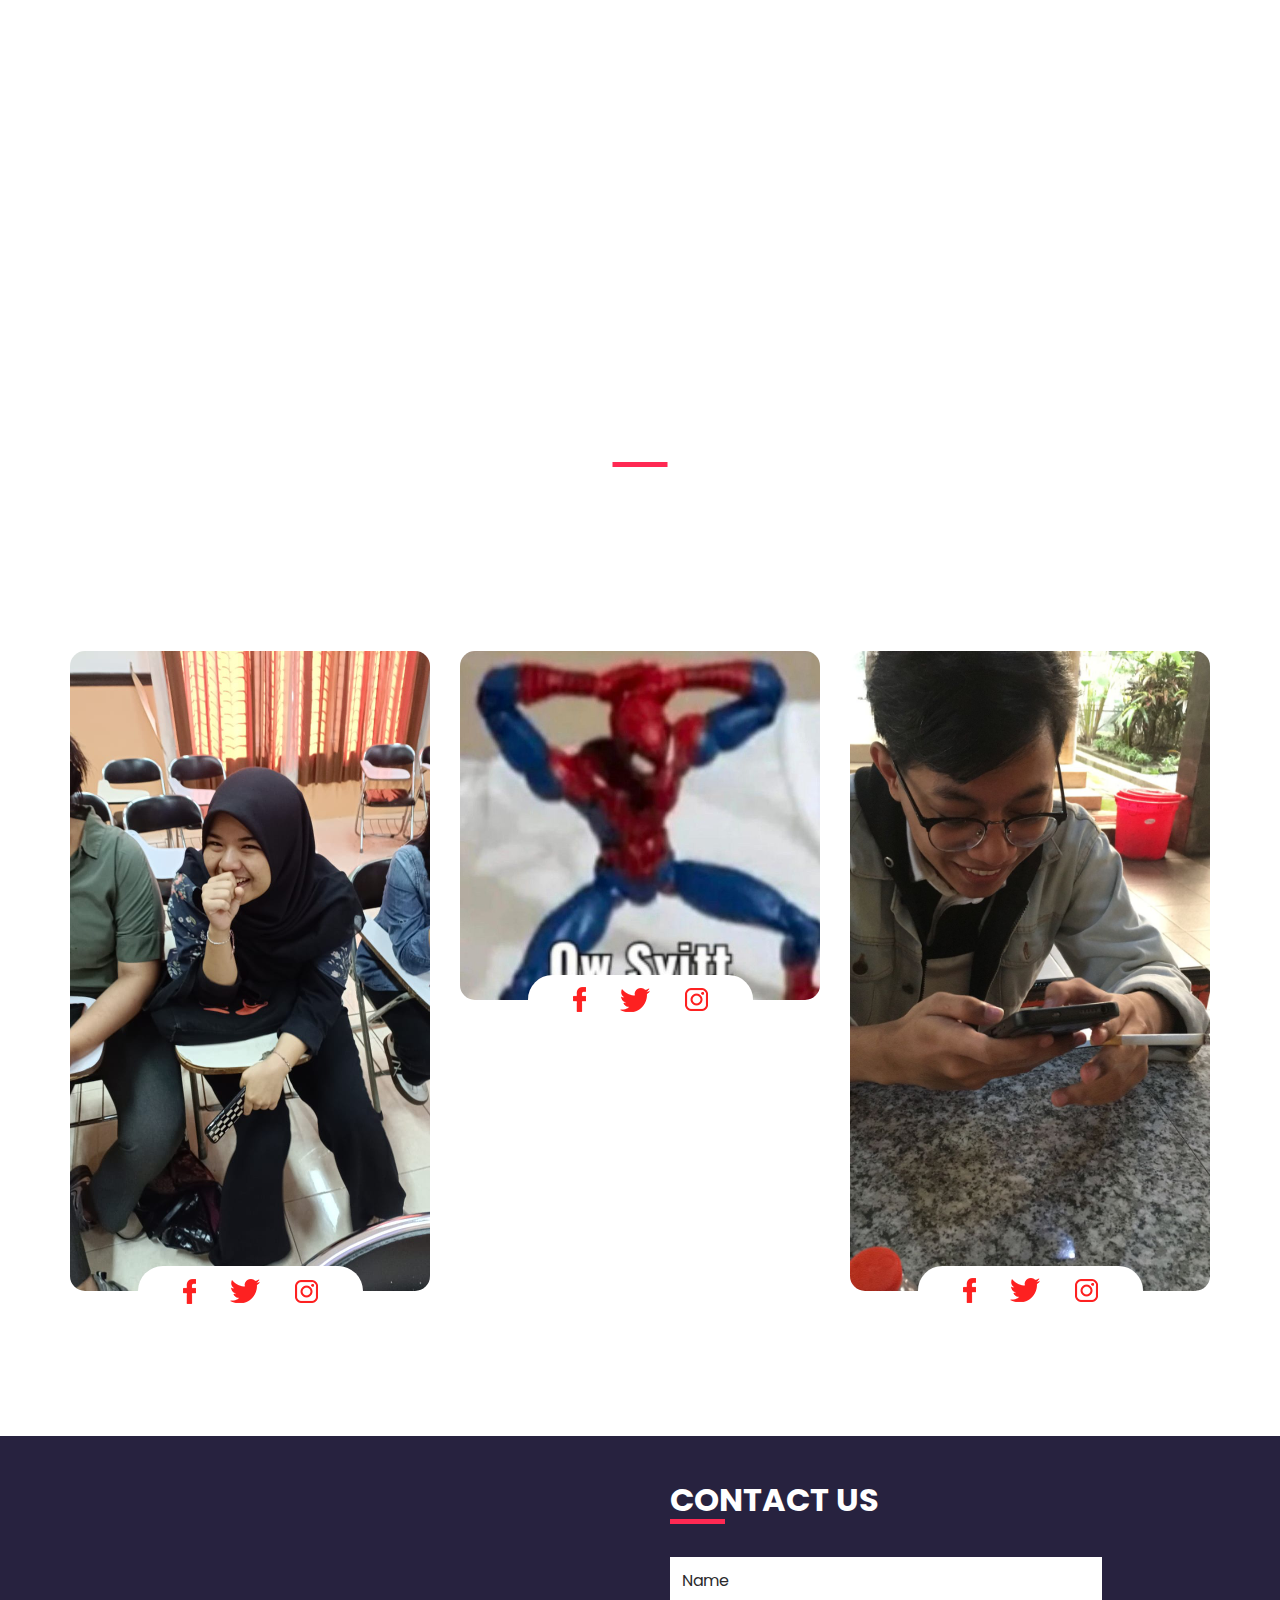
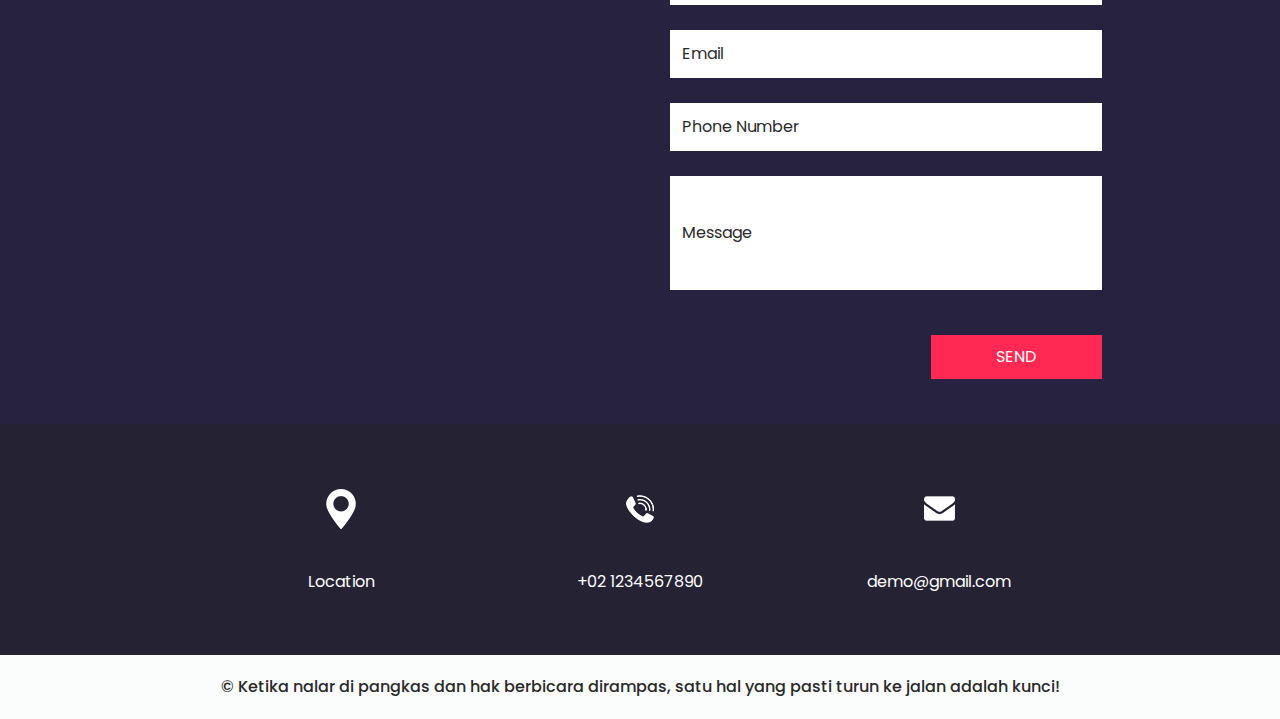
==== commit 0c6a20d1: "Update index.html" ====
--- a/index.html
+++ b/index.html
@@ -90,7 +90,7 @@
                       Kajian Sosial Politik
                     </h1>
                     <p>
-                      Bersama kasospol kita bantai adkeu
+                      Bersama kasospol kita bantai adkes
                       </p>
                     <div class="">
                       <a href="">
@@ -117,7 +117,7 @@
                       KAJIAN SOSIAL POLITIK
                     </h1>
                     <p>
-                      Bersama kasospol kita bantai adkeu
+                      Bersama kasospol kita bantai adkes
                       </p>
                     <div class="">
                       <a href="">
@@ -144,7 +144,7 @@
                       KAJIAN SOSIAL POLITIK
                     </h1>
                     <p>
-                      Bersama kasospol kita bantai adkeu
+                      Bersama kasospol kita bantai adkes
                     </p>
                     <div class="">
                       <a href="">
@@ -171,7 +171,7 @@
                       KAJIAN SOSIAL POLITIK
                     </h1>
                     <p>
-                      Bersama kasospol kita bantai adkeu
+                      Bersama kasospol kita bantai adkes
                     </p>
                     <div class="">
                       <a href="">
@@ -198,7 +198,7 @@
                       KAJIAN SOSIAL POLITIK
                     </h1>
                     <p>
-                      Bersama kasospol kita bantai adkeu
+                      Bersama kasospol kita bantai adkes
                     </p>
                     <div class="">
                       <a href="">
@@ -414,7 +414,7 @@
               <a href="">
                 <img src="images/twitter.png" alt="">
               </a>
-              <a href="">
+              <a href="https://www.instagram.com/_athoillahh/">
                 <img src="images/instagram-logo.png" alt="">
               </a>
             </div>
@@ -530,4 +530,4 @@
 
 </body>
 
-</html>+</html>
